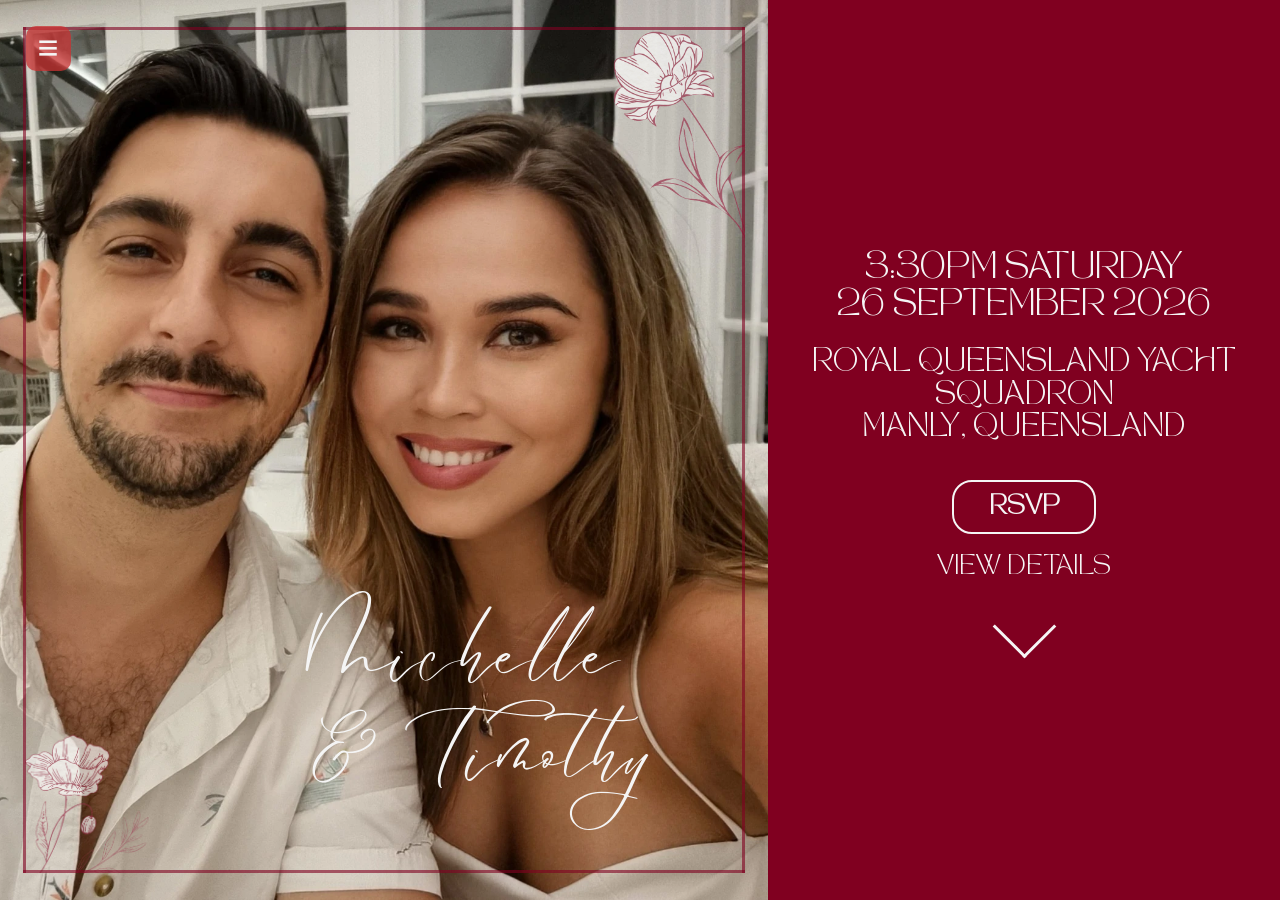
==== index.html @ f8e03d3a "timeline data" ====
<!DOCTYPE html>
<html lang="en">
<head>
  <meta charset="UTF-8" />
  <meta name="viewport" content="width=device-width, initial-scale=1.0" />
  <meta name="robots" content="noindex">
  <title>Michelle & Timothys Wedding</title>
  <link rel="stylesheet" href="styles.css" />
	<link href="https://fonts.googleapis.com/css2?family=Bellefair&display=swap" rel="stylesheet" />
	<link href="https://fonts.googleapis.com/css2?family=Qwitcher+Grypen&display=swap" rel="stylesheet" />
</head>
<body>
	<div id="main-menu" class="mobile-menu"></div>

  <div id="container-panel" class="container">
    <div id="left-pannel" class="left-panel">
      <!-- Static content or imagery goes here -->

			<div id="collage" class="collage">
				<img src="./img/collage/photo01.webp" class="collage-image active" alt="Photo 01" />
				<img src="./img/collage/photo02.webp" class="collage-image" alt="Photo 02" />
				<img src="./img/collage/photo03.webp" class="collage-image" alt="Photo 03" />
				<img src="./img/collage/photo18.jpg" class="collage-image" alt="Photo 18" />
				<img src="./img/collage/photo05.jpeg" class="collage-image" alt="Photo 05" />
				<img src="./img/collage/photo09.jpeg" class="collage-image" alt="Photo 09" />
				<img src="./img/collage/photo06.jpeg" class="collage-image" alt="Photo 06" />
				<img src="./img/collage/photo07.jpeg" class="collage-image" alt="Photo 07" />
				<img src="./img/collage/photo08.jpeg" class="collage-image" alt="Photo 08" />
				<img src="./img/collage/photo11.jpeg" class="collage-image" alt="Photo 11" />
				<img src="./img/collage/photo04.jpeg" class="collage-image" alt="Photo 04" />
				<img src="./img/collage/photo10.jpeg" class="collage-image" alt="Photo 10" />
				<img src="./img/collage/photo13.jpg" class="collage-image" alt="Photo 13" />
				<img src="./img/collage/photo16.jpg" class="collage-image" alt="Photo 16" />
				<img src="./img/collage/photo15.jpg" class="collage-image" alt="Photo 15" />
				<img src="./img/collage/photo14.jpeg" class="collage-image" alt="Photo 14" />
				<img src="./img/collage/photo17.jpg" class="collage-image" alt="Photo 17" />
				<img src="./img/collage/photo19.jpg" class="collage-image" alt="Photo 17" />
				<img src="./img/collage/photo20.jpg" class="collage-image" alt="Photo 17" />
				<img src="./img/collage/photo21.jpg" class="collage-image" alt="Photo 17" />
				<img src="./img/collage/photo22.jpg" class="collage-image" alt="Photo 17" />
				<img src="./img/collage/photo23.jpg" class="collage-image" alt="Photo 17" />
				<img src="./img/collage/photo24.jpg" class="collage-image" alt="Photo 17" />
				<img src="./img/collage/photo25.jpg" class="collage-image" alt="Photo 17" />
				<img src="./img/collage/photo26.jpg" class="collage-image" alt="Photo 17" />
				<img src="./img/collage/photo12.jpg" class="collage-image" alt="Photo 12" />
			</div>

			<div class="overlay-elements">
				<img src="./img/flower-bl.png" class="flower bottom-left" alt="Flower Bottom Left" />
				<img src="./img/flower-tr.png" class="flower top-right" alt="Flower Top Right" />
				<div class="soft-line soft-line-v1"></div>
				<div class="soft-line soft-line-v2"></div>
				<div class="soft-line soft-line-h1"></div>
				<div class="soft-line soft-line-h2"></div>
				<div class="soft-names text-title">Michelle<br>& Timothy</div>
      </div>
			
    </div>

    <div id="right-panel" class="right-panel">
      <section id="home" class="section hero">
				<div class="hero-content">
					<p class="text-sub-title">3:30pm Saturday<br>26 September 2026</p>
					<p class="text-sub-title2">Royal Queensland Yacht Squadron<br>Manly, Queensland</p>
					<a href="https://withjoy.com/michelle-and-timothy-sep-26/rsvp" target="_blank" class="rsvp-box text-sub-options">RSVP</a>
					<p class="text-sub-options">View Details</p>
					<div class="chevron-wrapper">
						<div class="chevron-v" ></div>
					</div>
				</div>
      </section>

			<section id="intro" class="section alt1">
				<div class="intro-content">
					<img src="./img/moon-marina2.png" alt="Moonlit Marina" class="intro-image" />
					<p class="intro-quote">As the sun bows out, the moon begins - a rhythm of love, a cycle of us.</p>
					<p class="text-abstract">
						Welcome to the space where our love story lives—from dusty 4x4 tracks on Moreton Island to moonlit nursery cuddles and everything in between.
						<br><br>
						We met unexpectedly, fell in love deliberately, and built a life both wild and wonderful. On 26 September 2026, we’ll marry between sunset and moonrise — a symbol of transition, of rhythm, of our ongoing adventure.
						<br><br>
						This isn’t the beginning or the end — it’s the moment in between where we choose each other, fully, and invite you to witness it.
					</p>					
				</div>
			</section>

      <section id="our-stroy" class="section alt2">
				<p class="text-section-heading">Our Story</p>
				<div class="section-content">
					<p class="text-section-sub-heading">How We Met</p>
					<p class="text-quotes">Once upon a beach…</p>
					<p class="text-body">
						We moved in the same circles for years. Same events. Same adventures. Shared friends. And yet somehow, we never met. Not once.
						<br><br>
						You’d think fate would’ve thrown us together at a hiking adventure, a climbing event, or a barbecue. But no. It waited. Quietly. Patiently. Watching us orbit each other like the two celestials under the same sky.
						<br><br>
						Until one day, on a 4x4 trip to Moreton Island — salt in the air, sand under our wheels — we finally collided. We didn’t know it then, but that moment would mark the last day we were strangers. It wasn’t love at first sight. It was something quieter. Slower. Like a tide rolling in. Not in a dramatic, slow-motion way. Just a quiet, curious moment that changed everything.
						<br><br>
						There was laughter. There was a connection. There was something neither of us could quite explain—something warm and calm and familiar, like finding a piece of home you didn’t know you were missing. That trip became the prologue to everything.
					</p>
					
					<p class="text-section-sub-heading">The Proposal</p>
					<p class="text-quotes">High above the world, love found its voice.</p>
<!--					<p class="text-quotes">Above the clouds, a quiet (and slightly chaotic) promise.</p> -->
					<p class="text-body">
						Fast forward to Japan. Snow falling gently. The summit of Maiko Ski Resort stretched out in panoramic silence. It was breathtaking. Timy had a plan, to propose at the top, surrounded by clouds and mountains. Romantic. Serene. Perfect.
						<br><br>
						Except… there was me—bundled head to toe in full ski gear, determined to look cool in the summit photos. Helmet on. Goggles on. Gloves secured. Hood cinched tight. I was fully committed to the ski aesthetic.
						<br><br>
						Timy, meanwhile, was gently—and repeatedly—trying to undress me. First, he tried to remove my gloves. I said, “No, my hands will freeze.” Then, he reached for my goggles. “Absolutely not, they look amazing.” Then the helmet. “Why do you want to ruin the photo?”
						<br><br>
						All he managed to successfully remove were my skis. (Which, in hindsight, was probably a safety precaution in case I panicked and skied away.) Still, despite the layers and the stubbornness, he got down on one knee—me looking like a cool snow trooper—and asked the question that changed everything.
						<br><br>
						I said yes. Helmet and all. And honestly? It was perfect. Us to a T — a little clumsy, very sincere, and completely unforgettable.
					</p>
					<p class="text-section-sub-heading">Why Sunset–Moonrise?</p>
					<p class="text-quotes">Because the in-between is where the magic lives.</p>
					<p class="text-body">
						Just like us orbiting and finally coming together, we have chosen one of the rare days where the sun and moon conjoin. We chose to be married at sunset—not because it's the end of something, but because it's the most beautiful transition the world offers. The golden hour when everything softens. The moment when light leans into shadow.
						<br><br>
						There’s also something quietly cosmic about it—a little nod to Timy’s quiet obsession with space. He’s always wanted the moon to be part of the wedding, and honestly… so did I.
						<br><br>
						And as the sun bows out, the moon quietly rises, mysterious, silver, and certain.
						<br><br>
						Our sunset marks the closing of two solo paths. Moonrise begins the journey of one shared life. This ceremony isn’t about a fairytale ending or a perfect beginning. It’s about honouring what brought us here and stepping into whatever comes next — moonlit, messy, and meaningful. It’s a rhythm, like our love—gentle, grounded, and full of wonder.
					</p>

					<p class="text-section-sub-heading">Baby Blip</p>
					<p class="text-quotes">Our littlest light in the moonlight.</p>
					<p class="text-body">
						Between the proposal and the wedding, life gave us our greatest adventure yet—our baby girl, Ilyssia. Fondly known as “Blip” during her journey to us, a small nickname for the tiny soul that made a big entrance.
						<br><br>
						She’s already stolen our sleep, our hearts, and the dance floor. 
						<br><br>
						Having her in our arms as we say our vows feels like the final line of a chapter we never knew we were writing. She is the proof of our love’s becoming—part of our story, our ceremony, and our forever.
					</p>
				</div>
      </section>

      <section id="schedule" class="section alt1">
				<p class="text-section-heading">Wedding Day Schedule</p>
				<p class="intro-quote">From Sunset to Moonrise. A Celebration in Reverse.</p>
				<div class="section-content">
					<p class="text-section-sub-heading"> - 3:30 PM<br>Guest Arrival, Grazing, Games & Mingling</p>
					<p class="text-body">
						Step into the evening early, kick off your shoes (if you're brave), and ease into the magic. The sun is still high, the games are out, the food is fresh, and the champagne’s already popping.
						<br><br>
						Enjoy lawn games, grazing platters, and good company. Think picnic-style mingling with a side of friendly competition. 
					</p>
					
					<p class="text-section-sub-heading"> - 4:00 PM<br>Bridal Entrance & Blessing Ceremony</p>
					<p class="text-body">
						Because of the lateness of our ceremony, we didn’t want to miss out on joining our guests in the celebrations and mingling, but we still want to do something special for our arrival. As such, an idea of formed. A blessing ceremony.
						<br><br>
						Prepare as the beautiful Bride and her lovely bridesmaids arrive in bewildering elegance. A path will be made though the guests for their procession. The guests are invited to participate and give their blessings and best wishes, as they invite the spouse-to-be into the family. A hug or kiss on the cheek or a few words is all the token required.
					</p>

					<p class="text-section-sub-heading"> - 4:15 PM<br>Group Photos & Sunset Glow-Up</p>
					<p class="text-body">
						Strike a pose while the golden light is flattering! A casual moment for group shots, selfies, and a little sparkle before we all settle into something more sacred.
						<br><br>
						Continue to mingle and play while we get all the photo's of family and friends with the bride and groom sorted during this time. Keep an ear out for your turn to come up.
					</p>

					<p class="text-section-sub-heading"> - 5:00 PM<br>Guests Take Their Seats</p>
					<p class="text-body">
						Follow the flicker of fairy lights and soft music to the ceremony space. Let the hush fall. It’s time.
					</p>

					<p class="text-section-sub-heading"> - 5:15 PM<br>Ceremony Begins (Sunset Vows)</p>
					<p class="text-body">
						As the sun dips, we say our vows—grounded in the day that brought us here, and lifted by the moon that rises with our promises. Unplugged. Intimate. Real.
					</p>

					<p class="text-section-sub-heading"> - 5:45 PM<br>Drinks & Moonrise Toasts</p>
					<p class="text-body">
						Celebrate with a twilight toast as the moon begins to peek above. Glasses raised, hearts full. We begin the night with stars in our eyes and bubbles in hand. Offer your congratulations and make your way to the adjacent reception space.
					</p>					
					
					<p class="text-section-sub-heading"> - 6:00 PM<br>Feast by the Moonlight</p>
					<p class="text-body">
						Dinner is served! Sit, share, eat, and laugh. Think candlelight, soft music, and something sweet on your plate.
					</p>			
					<p class="text-section-sub-heading"> - 8:00 PM<br>First Dance & Dance Floor Opens</p>
					<p class="text-body">
						Watch us twirl under the stars — and then join us. Whether you’re a barefoot waltzer or a full-body shuffler, the floor is yours.
						<br><br>
						Stay, dance, wander, chat, or stargaze. There’s no strict ending, just good people, good music, and a night that unfolds however it wants to.
					</p>			
				</div>
      </section>


      <section id="venue-info" class="section alt2">
        <p class="text-section-heading">Venue Info</p>
				<p class="intro-quote">We marry in the in-between, where light leans into shadow and hearts find home.</p>
				<div class="section-content">

					<p class="text-section-sub-heading">Venue Location</p>
					
					<p class="text-body">
						Our ceremony and reception will take place in one beautiful location, at the Royal Queensland Yacht Squadron, by the water—where the sky stretches wide and the moon has the perfect view.
						<br><br>
						Ceremony will be outdoors on the marina lawn — the perfect setting for sunset vows with an indoor sit-down reception to follow.
						<br><br>
						Address:<br>
						<a href="https://maps.app.goo.gl/zWJH9Ct7zwHEhg3b9" target="_blank" rel="noopener noreferrer">
							Royal Qld Yacht Squadron,<br>10/578 Royal Esplanade, Manly QLD 4179
						</a>
						<br><br>
						Please note that this is Manly in Brisbane, Queensland. We do not want to see people organise to be in the wrong Manly...
					</p>
					<iframe class="map-frame"
						src=  "https://www.google.com/maps/embed?pb=!1m18!1m12!1m3!1d3540.2784219054483!2d153.18784747607037!3d-27.46059017632489!2m3!1f0!2f0!3f0!3m2!1i1024!2i768!4f13.1!3m3!1m2!1s0x6b915e31a261db3b%3A0x2af27fff000dab5d!2sRoyal%20Queensland%20Yacht%20Squadron!5e0!3m2!1sen!2sau!4v1759460352801!5m2!1sen!2sau"
						width="100%"
						height="500vh"
						style="border:0;"
						allowfullscreen=""
						loading="lazy" 
						referrerpolicy="no-referrer-when-downgrade">
					</iframe>

					<p class="text-section-sub-heading">Arrival Time</p>
					<p class="text-body">
						Please arrive by 3:30 PM
					</p>			

					<p class="text-section-sub-heading">Getting There & Parking</p>
					<p class="text-body">
						Driving/Uber/Taxi:
					</p>
					<ul class="text-body-list">
					 <li>Allow 40 minutes drive from Brisbane CBD, depending on traffic.</li>
					 <li>The club has plenty of onsite parking.</li>
					</ul>
					<p class="text-body">
						<br>
						Train:
					</p>
					<ul class="text-body-list">
						<li>Catch the Cleaveland Line train and hop off at Manly or Lota Station. It's a ~25 min walk from either option.</li>
					</ul>
					<p class="text-body">
						<br>
						Public Transport:
					</p>
					<ul class="text-body-list">
						<li>Use the <a href="https://jp.translink.com.au/plan-your-journey/journey-planner">Journey-Planner</a> tool to find out the best public transportation option availible for you.</li>
					</ul>
					
					<p class="text-section-sub-heading">Accommodation Suggestions</p>
					<p class="text-body">
						The Yacth Squadron hosts the adjacent Manly Marina Cove Motel, or there are other motels and AirBnB nearby.
						<br><br>
						For those travelling from overseas or interstate and want to make a holiday of it, we recomend you only book a night nearby for the wedding. As beautiful as the location is, you'll want to stay somewhere more conveinent for the remainder of your stays. Recommend looking into the Gold Coast or Sunshine Coast.
					</p>

					<p class="text-section-sub-heading">Dress Code</p>
					<p class="text-body">
					 Formal Attire
					</p>
				</div>
			</section>

<!--
			<section id="RSVP" class="section alt1">
				<p class="text-section-heading">RSVP + Registry</p>
				<div class="section-content">
					<p class="text-section-sub-heading">RSVP</p>
					<p class="text-body">
						We can’t wait to share this sunset-to-moonrise celebration with you but we need to know if you’ll be joining us under the stars. Please let us know by 4th Jan 2026.
					</p>
				</div>
				<a href="https://withjoy.com/michelle-and-timothy-sep-26/rsvp" target="_blank" class="rsvp-box text-sub-options">RSVP</a>
				<div class="section-content">
					<p class="text-section-sub-heading">Registry / Wishing Well</p>
					<p class="text-body">
						There's no registry. We already have all we need and are so grateful simply to have you celebrate with us, that alone means the world. For those who’ve asked, we will have a wishing well at the wedding for cards, handwritten notes, and any contributions toward our future adventures as a family. There’s no expectation, just love.
						<br><br>
						Whether you gift us with words, wisdom, or a quiet smile under the moonlight… we thank you deeply.
					</p>
				</div>
      </section>
			-->

      <section id="FAQ" class="section alt1" data="Q&amp;A">
				<div class="section-content">
					<p class="text-section-heading">Questions &amp; Answers</p>
					<p class="intro-quote">Sunset sealed our past, moonrise begins our forever.</p>
<!--					<p class="text-section-sub-heading">Where is the ceremony and reception taking place?</p> -->
					<p class="text-body">
						<b>Q: What’s happening before the ceremony?</b><br><br>
						We’ve planned a relaxed, fun lead-up to the ceremony. Arrive early and enjoy:
						<br> - Delicious grazing tables
						<br> - Garden games and activities
						<br> - Time to catch up, sip something cool, and ease into the evening
						<br> - This isn’t just a wedding — it’s a celebration from the moment you arrive.
						
						<br><br><br>
						<b>Q: What should I wear?</b><br><br>
						Dress as if you’re attending a formal evening garden party — elegant, comfortable, and moonrise-ready. The vibe is: romantic, playful, with a touch of mystery. Wear sunset or moonlight-inspired tones if you feel called — golds, deep blues, silvers, rose hues, or anything that makes you feel celestial.
						
						<br><br><br>
						<b>Q: Will there be food and drinks?</b><br><br>
						Absolutely! We’ll have delicious bites and flowing drinks from dusk into the night. Think shared feasting, twilight toasts, and sweet treats under the stars.
						<br><br>
						From arrival to late night, you’ll be well fed and watered.
						<br><br>
						Pre-ceremony, grazing food platters will be provided and drinks will be availible for purchase.
						<br><br>
						Post-vows feasting will be a sit-down alternate drop menu and a bar tab will start from 5:45PM.
						<br><br>
						Let us know any dietary requirements in your RSVP — we’ve got you.

						<br><br><br>
						<b>Q: Will there be dancing?</b><br><br>
						We wouldn’t be us without dancing. Once the vows are spoken and the stars come out, the dance floor opens. We’ll dance from moonrise to midnight — or until our feet (and our baby girl) tell us it’s time to call it a night.
						
						<br><br><br>
						<b>Q: Can I bring my kids, or a Plus One?</b><br><br>
						While we would love the have everyone possible attend, we unfortunately have strict numbers. Guests are named in the RSVP, with some allowance for those making the travel from overseas. If you’d love to attend but need help with childcare, let us know — we’d love to help make it work for you.
						
						<br><br><br>
						<b>Q: Can I take photos during the ceremony?</b><br><br>
						We’re having an unplugged ceremony — meaning phones and cameras away, hearts fully present. We’ve hired a photographer to capture every moment, so you can just sit back, soak in the magic, and relive it all later. Snap away during the reception and pre-ceremony celebrations though!

						<br><br><br>
						<b>Q: Is there a registry?</b><br><br>
						There's no registry. We already have all we need and are so grateful simply to have you celebrate with us, that alone means the world. For those who’ve asked, we will have a wishing well at the wedding for cards, handwritten notes, and any contributions toward our future adventures as a family. There’s no expectation, just love.
						<br><br>
						Whether you gift us with words, wisdom, or a quiet smile under the moonlight… we thank you deeply.
						
						<br><br><br>
						<b>Q: When do I have to RSVP by?</b><br><br>

						Please let us know by 4th Jan 2026.
						<br><br>
						You can RSVP via <a href="https://withjoy.com/michelle-and-timothy-sep-26/rsvp">withjoy.com</a> or alternately send us a direct message so we can mark you as attending.
						<!-- 
					  <br><br><br>
						<b>What's the meaning behind the sunset–moonrise theme?</b><br><br>
						Our love story began in the soft light of chance—not a lightning strike, but a slow unfolding.
						<br><br>
						This ceremony celebrates that: the in-between, the becoming. The sunset marks the ending of two solo paths; the moonrise, the beginning of a shared one. It’s not about ever after. It’s about ever evolving, together.
					-->
					</p>
				</div>
      </section>

<!--
      <section class="section alt2">
        <p class="text-section-heading">Wedding Party</p>
				<div class="section-content">
					<p class="intro-quote">Let the Moonlight Witness What the Sun Has Grown.</p>
					<p>Content goes here...</p>
				</div>
      </section>
			-->

      <section id="go-live" class="section alt2">
				<p class="text-section-heading">Go Live!</p>
				<p class="intro-quote">Between the golden hush and silver rise, we choose each other</p>
				<div class="section-content">
					<div id="countdown" class="text-section-sub-heading"></div>
					<p class="text-body">
						For those who cant make the distance, we will set-up a live stream. Return here for further details closer to the event.
					</p>
				</div>
      </section>
			
    </div>
  </div>
	<script src="./scripts/collage.js"></script>
	<script src="./scripts/countdown.js"></script>
	<script src="./scripts/menu.js"></script>
</body>
</html>
---- styles.css ----
@font-face {
    font-family: 'Le Jour Script';
    src: url("fonts/LeJourScript.otf") format("opentype");
}

@font-face {
  font-family: 'Tan Mon Cheri';
  src: url("fonts/tan-mon-cheri.woff") format('woff');
}

:root {
  --colour-background-page: #800020;
  --colour-background-alt1: #700022;
  --colour-background-alt2: #811331;
  --font-scale: 1;

	/* Default Font */
  --default-font-family: 'Bellefair', serif;
  --default-font-colour: #f5f5f5;
  --default-font-size: 1;

	/* Couples Name Font */
  --names-font-family: 'Le Jour Script', cursive;
  --names-font-colour: #f5f5f5;
  --names-font-size: 10.0;

	/* Quote Font */
  --quote-font-family: 'Qwitcher Grypen', serif;
  --quote-font-colour: #f0c0c0;
  --quote-font-size: 4.3;

	/* Section Header Font */
  --section-h1-font-family: 'Tan Mon Cheri', serif;
  --section-h1-font-colour: #f5f5f5;
  --section-h1-font-size: 5.0;

	/* Section Subheader Font */
  --section-h2-font-family: 'Tan Mon Cheri', serif;
  --section-h2-font-colour: #f5f5f5;
  --section-h2-font-size: 3.4;

	/* Section Body Font */
  --section-body-font-family: 'Bellefair', serif;
  --section-body-font-colour: #f5f5f5;
  --section-body-font-size: 3.4;

	/* Menu */
  --menu-font-family: 'Bellefair', serif;
  --menu-font-size: 3.5;
  --menu-font-colour: #f5f5f5;
  --menu-font-colour-hover: #ffdede;
  --menu-colour-background: rgba(100, 0, 50, 0.8);
  --menu-icon-font-family: 'Arial', sans-serif;
  --menu-icon-size: 5;
  --menu-icon-background: rgba(200, 50, 50, 0.75);
	--menu-current-bg-colour: #ffdede;
  --menu-current-font-colour: #800020;

	/* Other Colours */
	--colour-link-hover: #ffdede;
	--colour-soft-line: rgba(128, 0, 32, 0.6);

	--colour-link: #3EB489;
	--colour-link-visit: #108040;
}


/* Font Styles */
.text-title {
	font-family: var(--names-font-family);
  color: var(--names-font-colour);
  font-size: calc(1.0vmin * var(--names-font-size) * var(--font-scale));
  line-height: 1.1;
	text-transform: capitalize;
  text-align: left;
}

.text-sub-title {
	font-family: var(--section-h1-font-family);
  color: var(--section-h1-font-colour);
  font-size: calc(3.0vb * var(--font-scale));
  line-height: 1.4;
	text-transform: uppercase;
  text-align: center;	
	margin-bottom: 5%;
}

.text-sub-title2 {
	font-family: var(--section-h1-font-family);
  color: var(--section-h1-font-colour);
  font-size: calc(2.6vb * var(--font-scale));
  line-height: 1.4;
	text-transform: uppercase;
  text-align: center;	
	margin-bottom: 8%;
}

.text-sub-options {
	font-family: var(--section-h1-font-family);
  color: var(--section-h1-font-colour);
  font-size: calc(2.2vb * var(--font-scale));
  line-height: 1.4;
  text-align: center;	
	text-transform: uppercase;
}

.text-section-heading {
	font-family: var(--section-h1-font-family);
  color: var(--section-h1-font-colour);
  font-size: calc(1.0vb * var(--section-h1-font-size) * var(--font-scale));
  line-height: 1.3;
	text-transform: uppercase;
	text-align: center;
	margin-top: 15%;
}

.text-section-sub-heading {
	font-family: var(--section-h2-font-family);
  color: var(--section-h2-font-colour);
  font-size: calc(1.0vb * var(--section-h2-font-size) * var(--font-scale));
  line-height: 1.3;
	text-transform: uppercase;
	text-align: left;
	margin-top: 15%;
	margin-bottom: 5%;
}

.text-quotes {
	font-family: var(--quote-font-family);
  color: var(--quote-font-colour);
  font-size: calc(1.0vb * var(--quote-font-size) * var(--font-scale));
	line-height: 1;
	margin-bottom: 5%;
}

.intro-quote {
	font-family: var(--quote-font-family);
  color: var(--quote-font-colour);
  font-size: calc(1.0vb * var(--quote-font-size) * var(--font-scale));
	line-height: 1;
	margin-bottom: 5%;
	text-align: center;	
}

.text-abstract {
  font-family: var(--section-body-font-family);
  color: var(--section-body-font-colour);
  font-size: calc(1.0vb * var(--section-body-font-size) * var(--font-scale));
	line-height: 1;
	text-align: center;
	margin-bottom: 8%;
}

.text-body {
  font-family: var(--section-body-font-family);
  color: var(--section-body-font-colour);
  font-size: calc(1.0vb * var(--section-body-font-size) * var(--font-scale));
	line-height: 1;
	text-align: left;
/*	margin-bottom: 15%;	*/
}

.text-body-list {
  font-family: var(--section-body-font-family);
  color: var(--section-body-font-colour);
  font-size: calc(1.0vb * var(--section-body-font-size) * var(--font-scale));
	line-height: 1;
  padding-left: 5%;
  list-style-type: disc;
	/*	margin-bottom: 15%;	*/

}

.text-body-list li {
  margin-bottom: 1%;
}

/*
.text-body-list li::before {
  content: "🌙 ";
}
*/

/* General */

* {
  margin: 0;
  padding: 0;
  box-sizing: border-box;
}

body, html {
  height: 100%;
  overflow: hidden;
	
  font-family: var(--default-font-family);
  color: var(--default-font-colour);
  font-size: calc(1.0vb * var(--default-font-size) * var(--font-scale));
	line-height: 1;
	text-align: left;
}

a {
  color: var(--colour-link);
}

a:hover {
  color: var(--colour-link-visit);
}


/* Layout */

.container {
  display: flex;
  height: 100vh;
  width: 100vw;
}

.left-panel {
  width: 60%;
  height: 100vh;
  background-color: var(--colour-background-page);
  color: white;
  margin: 0;
  padding: 0;
  display: flex;
  flex-direction: column;
  justify-content: center;
  align-items: center;
  position: fixed;
  left: 0;
  top: 0;
	overflow: hidden;
}

.right-panel {
  width: 40%;
  margin-left: 60%;
  height: 100vh;
  overflow-y: scroll;
  scroll-behavior: smooth;
  padding: 0;
}

.section {
  padding: 5% 8%;
  display: flex;
  align-items: center;
  flex-direction: column;
}

.section-content {
  padding: 0%;
	margin-bottom: 15%;
}

.alt1 {
  background-color: var(--colour-background-alt1);
}

.alt2 {
  background-color: var(--colour-background-alt2);
}

/* Menu */

.mobile-menu {
  position: fixed;
  top: 2vmax;
  left: 2vmax;
  z-index: 100;
}

.menu-icon {
  font-family: var(--menu-icon-font-family);
  font-size: calc(0.8vh * var(--menu-icon-size));
	line-height: 1;
  background-color: var(--menu-icon-background);
  border-radius: 10px;
	display: flex;
  width: calc(1.0vh * var(--menu-icon-size));
  height: calc(1.0vh * var(--menu-icon-size));
  justify-content: center;
  align-items: center;
	text-align: center;
  cursor: pointer;
}

.menu-links {
  display: none;
  flex-direction: column;
  background-color: var(--menu-colour-background);
  padding: 1.0vmin;
  border-radius: 10px;
  margin-top: 2%;
}

.menu-links a {
  font-family: var(--menu-font-family);
  font-size: calc(1.0vb * var(--default-font-size) * var(--font-scale));
  color: var(--menu-font-colour);
	text-align: left;
  text-decoration: none;
  margin: 2% 0;
  font-size: calc(1.0vb * var(--menu-font-size) * var(--font-scale));
	white-space: nowrap;
}

.menu-links a:hover {
  color: var(--menu-font-colour-hover);
}

.menu-links a.active {
  background-color: var(--menu-current-bg-colour);
  color: var(--menu-current-font-colour);
}


/* Content Specific */

.collage {
  width: 100%;
  height: 100%;
  position: relative;
  z-index: 1;
}

.collage-image {
  position: absolute;
  top: 0;
  left: 0;
  width: 100%;
  height: 100%;
  object-fit: cover; /* Maintains aspect ratio, crops as needed */
  opacity: 0;
  transition: opacity 1s ease-in-out;
	pointer-events: none;
}

.collage-image.active {
  opacity: 1;
  z-index: 2;
}

.overlay-elements {
  position: absolute;
  top: 0;
  left: 0;
  width: 100%;
  height: 100%;
  pointer-events: none;
  z-index: 3;
}

.flower {
  position: absolute;
  width: 15vmin;
  height: auto;
  opacity: 0.7;
}

.bottom-left {
  bottom: 3%;
  left: 3%;
}

.top-right {
  top: 3.4%;
  right: 3%;
}

.soft-line {
  position: absolute;
  background-color: var(--colour-soft-line);
}

.soft-line-v1 {
  left: 3%;
  top: 3%;
  bottom: 3%;
  width: 0.3vmin;
}

.soft-line-v2 {
  right: 3%;
  top: 3%;
  bottom: 3%;
  width: 0.3vmin;
}

.soft-line-h1 {
  top: 3%;
  left: 3%;
  right: 3%;
  height: 0.3vmin;
}

.soft-line-h2 {
  bottom: 3%;
  left:  3%;
  right: 3%;
  height: 0.3vmin;
}

.soft-names {
  position: absolute;
  bottom: 10%;
  right: 15%;
}


.hero {
  height: 100vh;
  background-color: var(--colour-background-page);
  justify-content: center;
}

.hero-content {
	  padding: 0%;
	  text-align: center;
}

.rsvp-box {
  display: inline-block;
  padding: 3% 8% 2% 8%;

	border: 2px solid;
	border-color: var(--section-h1-font-colour);
  border-radius: 20px;
  font-weight: bold;
  text-decoration: none;
  margin-bottom: 5%;
  transition: background-color 0.3s ease;
}

.rsvp-box:hover {
  background-color: var(--colour-link-hover);
	color: var(--background-alt2);
}

.chevron-wrapper {
  display: flex;
  justify-content: center;
  margin-top: 5%;
  animation: drop-fade 2s ease-in-out 1;
}

.chevron-v {
  width: 5vb;
  height: 5vb;
  border-right: 3px solid;
  border-bottom: 3px solid;
	border-color: var(--colour-font-main);
  transform: rotate(45deg);
  position: relative;
}

.map-frame {
	margin-top: 10%;
	margin-bottom: 5%;
}

@keyframes drop-fade {
  0%   { transform: translateY(0); opacity: 0; }
  30%  { transform: translateY(10px); opacity: 1; }
  60%  { transform: translateY(-5px); }
  100% { transform: translateY(0); }
}

.intro-content {
  max-width: 90%;
}

.intro-image {
  width: 100%;
  height: auto;
  object-fit: cover;
  border-radius: 10px;
  margin-bottom: 5%;
  box-shadow: 0 4px 12px rgba(0,0,0,0.3);
}


/*  Mobile Device Layout  */
@media screen and (max-width: 768px) {
  .container {
    flex-direction: column;
    height: auto;
    width: 100%;
    overflow: visible;
		overflow-y: scroll;
		scroll-behavior: smooth;
  }

  .left-panel {
    position: relative;
    width: 100%;
    height: 45vh;
    min-height: 45vh;
  }

  .right-panel {
    width: 100%;
    margin-left: 0;
		height: 55vh;
    min-height: 55vh;
    overflow: visible;
  }

  .hero {
    height: auto;
    min-height: 55vh;
	}
	
}
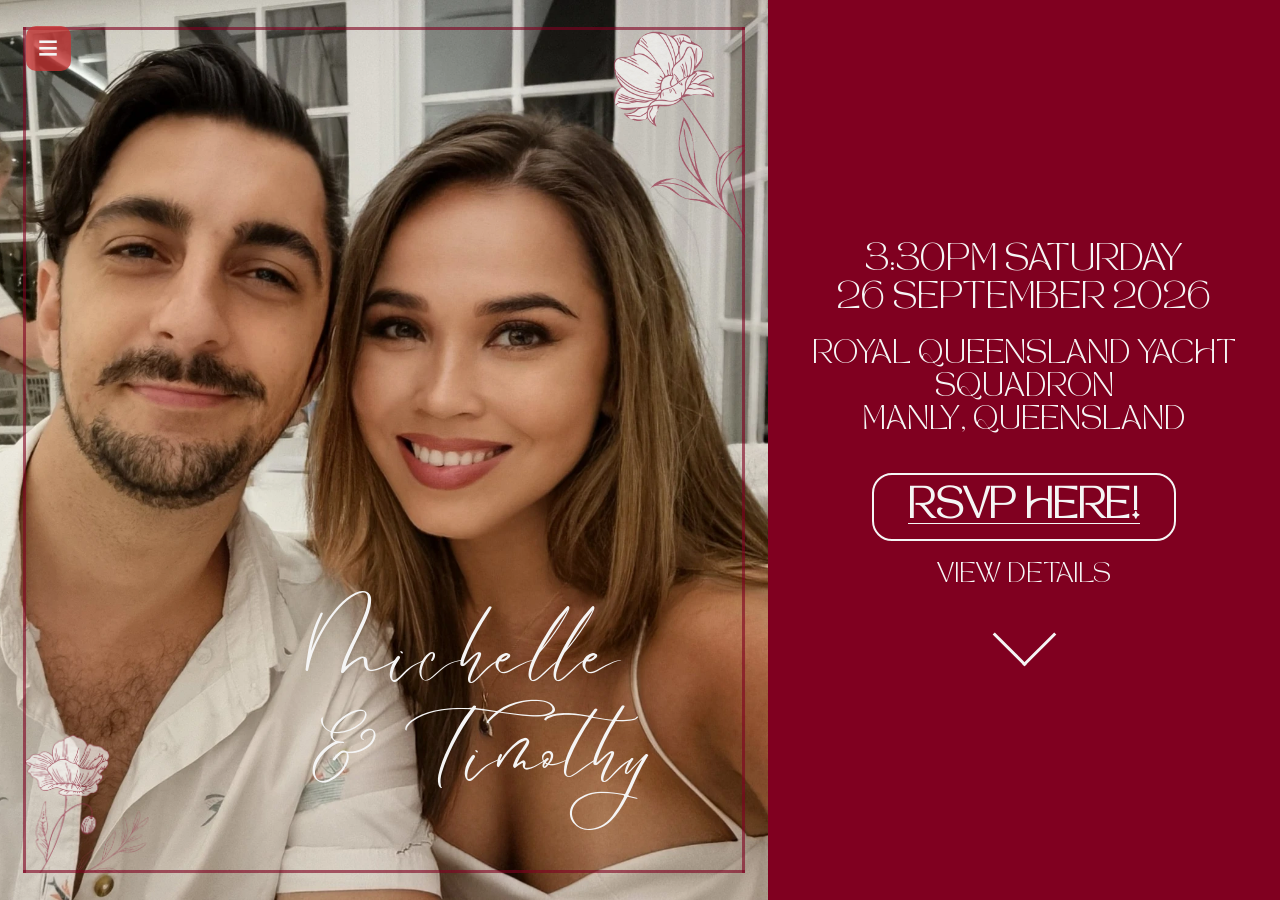
==== commit c07c377c: "Updated RSVP" ====
--- a/index.html
+++ b/index.html
@@ -60,9 +60,9 @@
     <div id="right-panel" class="right-panel">
       <section id="home" class="section hero">
 				<div class="hero-content">
-					<p class="text-sub-title">3:30pm Saturday<br>26 September 2026</p>
+					<p class="text-sub-title">3:30PM Saturday<br>26 September 2026</p>
 					<p class="text-sub-title2">Royal Queensland Yacht Squadron<br>Manly, Queensland</p>
-					<a href="https://withjoy.com/michelle-and-timothy-sep-26/rsvp" target="_blank" class="rsvp-box text-sub-options">RSVP</a>
+					<a href="https://withjoy.com/michelle-and-timothy-sep-26/rsvp" target="_blank" class="rsvp-box text-sub-options">RSVP Here!</a>
 					<p class="text-sub-options">View Details</p>
 					<div class="chevron-wrapper">
 						<div class="chevron-v" ></div>
@@ -73,13 +73,13 @@
 			<section id="intro" class="section alt1">
 				<div class="intro-content">
 					<img src="./img/moon-marina2.png" alt="Moonlit Marina" class="intro-image" />
-					<p class="intro-quote">As the sun bows out, the moon begins - a rhythm of love, a cycle of us.</p>
+					<p class="intro-quote">As the sun bows out, the moon begins—a rhythm of love, a cycle of us.</p>
 					<p class="text-abstract">
 						Welcome to the space where our love story lives—from dusty 4x4 tracks on Moreton Island to moonlit nursery cuddles and everything in between.
 						<br><br>
-						We met unexpectedly, fell in love deliberately, and built a life both wild and wonderful. On 26 September 2026, we’ll marry between sunset and moonrise — a symbol of transition, of rhythm, of our ongoing adventure.
-						<br><br>
-						This isn’t the beginning or the end — it’s the moment in between where we choose each other, fully, and invite you to witness it.
+						We met unexpectedly, fell in love deliberately, and built a life both wild and wonderful. On 26 September 2026, we’ll marry between sunset and moonrise—a symbol of transition, of rhythm, of our ongoing adventure.
+						<br><br>
+						This isn’t the beginning or the end—it’s the moment in between where we choose each other, fully, and invite you to witness it.
 					</p>					
 				</div>
 			</section>
@@ -92,9 +92,9 @@
 					<p class="text-body">
 						We moved in the same circles for years. Same events. Same adventures. Shared friends. And yet somehow, we never met. Not once.
 						<br><br>
-						You’d think fate would’ve thrown us together at a hiking adventure, a climbing event, or a barbecue. But no. It waited. Quietly. Patiently. Watching us orbit each other like the two celestials under the same sky.
-						<br><br>
-						Until one day, on a 4x4 trip to Moreton Island — salt in the air, sand under our wheels — we finally collided. We didn’t know it then, but that moment would mark the last day we were strangers. It wasn’t love at first sight. It was something quieter. Slower. Like a tide rolling in. Not in a dramatic, slow-motion way. Just a quiet, curious moment that changed everything.
+						You’d think fate would’ve thrown us together at a hiking adventure, a climbing event, or a barbecue. But no. It waited. Quietly. Patiently. Watching us orbit each other like two celestials under the same sky.
+						<br><br>
+						Until one day, on a 4x4 trip to Moreton Island—salt in the air, sand under our wheels—we finally collided. We didn’t know it then, but that moment would mark the last day we were strangers. It wasn’t love at first sight. It was something quieter. Slower. Like a tide rolling in. Not in a dramatic, slow-motion way. Just a quiet, curious moment that changed everything.
 						<br><br>
 						There was laughter. There was a connection. There was something neither of us could quite explain—something warm and calm and familiar, like finding a piece of home you didn’t know you were missing. That trip became the prologue to everything.
 					</p>
@@ -103,26 +103,24 @@
 					<p class="text-quotes">High above the world, love found its voice.</p>
 <!--					<p class="text-quotes">Above the clouds, a quiet (and slightly chaotic) promise.</p> -->
 					<p class="text-body">
-						Fast forward to Japan. Snow falling gently. The summit of Maiko Ski Resort stretched out in panoramic silence. It was breathtaking. Timy had a plan, to propose at the top, surrounded by clouds and mountains. Romantic. Serene. Perfect.
-						<br><br>
-						Except… there was me—bundled head to toe in full ski gear, determined to look cool in the summit photos. Helmet on. Goggles on. Gloves secured. Hood cinched tight. I was fully committed to the ski aesthetic.
-						<br><br>
-						Timy, meanwhile, was gently—and repeatedly—trying to undress me. First, he tried to remove my gloves. I said, “No, my hands will freeze.” Then, he reached for my goggles. “Absolutely not, they look amazing.” Then the helmet. “Why do you want to ruin the photo?”
-						<br><br>
-						All he managed to successfully remove were my skis. (Which, in hindsight, was probably a safety precaution in case I panicked and skied away.) Still, despite the layers and the stubbornness, he got down on one knee—me looking like a cool snow trooper—and asked the question that changed everything.
-						<br><br>
-						I said yes. Helmet and all. And honestly? It was perfect. Us to a T — a little clumsy, very sincere, and completely unforgettable.
+						Fast forward to Japan. Snow falling gently. The summit of Maiko Ski Resort stretched out in panoramic silence. It was breathtaking. Timy had a plan to propose at the top, surrounded by clouds and mountains. Romantic. Serene. Perfect.
+						<br><br>
+						Except… there was Michelle—bundled head to toe in full ski gear, determined to look cool in the summit photos. Helmet on. Goggles on. Gloves secured. Hood cinched tight. She was fully committed to the ski aesthetic.
+						<br><br>
+						Timy, meanwhile, was gently—and repeatedly—trying to undress Michelle. First, he tried to remove her gloves. She said, “No, my hands will freeze.” Then, he reached for her goggles. “Absolutely not, they look amazing.” Then the helmet. “Why do you want to ruin the photo?”
+						<br><br>
+						All he managed to remove successfully were her skis (which, in hindsight, was probably a safety precaution in case she panicked and skied away.) Still, despite the layers and the stubbornness, he got down on one knee—Michelle looking like a cool snow trooper—and asked the question that changed everything.
+						<br><br>
+						She said yes. Helmet and all. And honestly? It was perfectly us—a little clumsy, heartfelt, and completely unforgettable.
 					</p>
 					<p class="text-section-sub-heading">Why Sunset–Moonrise?</p>
 					<p class="text-quotes">Because the in-between is where the magic lives.</p>
 					<p class="text-body">
-						Just like us orbiting and finally coming together, we have chosen one of the rare days where the sun and moon conjoin. We chose to be married at sunset—not because it's the end of something, but because it's the most beautiful transition the world offers. The golden hour when everything softens. The moment when light leans into shadow.
-						<br><br>
-						There’s also something quietly cosmic about it—a little nod to Timy’s quiet obsession with space. He’s always wanted the moon to be part of the wedding, and honestly… so did I.
-						<br><br>
-						And as the sun bows out, the moon quietly rises, mysterious, silver, and certain.
-						<br><br>
-						Our sunset marks the closing of two solo paths. Moonrise begins the journey of one shared life. This ceremony isn’t about a fairytale ending or a perfect beginning. It’s about honouring what brought us here and stepping into whatever comes next — moonlit, messy, and meaningful. It’s a rhythm, like our love—gentle, grounded, and full of wonder.
+						Just like us orbiting and finally coming together, we have chosen one of the rare days when the sun and moon conjoin. We chose to be married at sunset—not because it's the end of something, but because it's the most beautiful transition the world offers. The golden hour when everything softens. The moment when light leans into shadow.
+						<br><br>
+						There’s also something quietly cosmic about it (a little nod to Timy’s quiet fascination with space). He’s always wanted the moon to be part of the wedding, and honestly… so did I.
+						<br><br>
+						Our sunset marks the closing of two solo paths. Moonrise begins the journey of one shared life. This ceremony isn’t about a fairytale ending or a perfect beginning. It’s about honouring what brought us here and stepping into whatever comes next, moonlit, messy, and meaningful. It’s a rhythm, like our love—gentle, grounded, and full of wonder.
 					</p>
 
 					<p class="text-section-sub-heading">Baby Blip</p>
@@ -141,74 +139,69 @@
 				<p class="text-section-heading">Wedding Day Schedule</p>
 				<p class="intro-quote">From Sunset to Moonrise. A Celebration in Reverse.</p>
 				<div class="section-content">
-					<p class="text-section-sub-heading"> - 3:30 PM<br>Guest Arrival, Grazing, Games & Mingling</p>
-					<p class="text-body">
-						Step into the evening early, kick off your shoes (if you're brave), and ease into the magic. The sun is still high, the games are out, the food is fresh, and the champagne’s already popping.
-						<br><br>
-						Enjoy lawn games, grazing platters, and good company. Think picnic-style mingling with a side of friendly competition. 
+					<p class="text-section-sub-heading"> ❀ 3:30 PM<br>Welcome Gathering</p>
+					<p class="text-body">
+						Arrive before our Blessing Ceremony, sip, graze & socialise.
+						<br><br>
+						Enjoy lawn games, grazing platters, drinks and good company until our wedding ceromony begins.  
 					</p>
 					
-					<p class="text-section-sub-heading"> - 4:00 PM<br>Bridal Entrance & Blessing Ceremony</p>
-					<p class="text-body">
-						Because of the lateness of our ceremony, we didn’t want to miss out on joining our guests in the celebrations and mingling, but we still want to do something special for our arrival. As such, an idea of formed. A blessing ceremony.
-						<br><br>
-						Prepare as the beautiful Bride and her lovely bridesmaids arrive in bewildering elegance. A path will be made though the guests for their procession. The guests are invited to participate and give their blessings and best wishes, as they invite the spouse-to-be into the family. A hug or kiss on the cheek or a few words is all the token required.
-					</p>
-
-					<p class="text-section-sub-heading"> - 4:15 PM<br>Group Photos & Sunset Glow-Up</p>
+					<p class="text-section-sub-heading"> ❀ 4:00 PM<br>Bridal Entrance & Blessing Ceremony</p>
+					<p class="text-body">
+						Due to the lateness of our ceremony, we didn’t want to miss out on joining our guests in the celebrations and mingling, but we still want to do something special for our arrival. 
+						<br><br>
+						Our arrival will include a blessing procession, inviting guests to offer a few words, a hug, or a smile as we join our families and friends in celebration.
+					</p>
+
+					<p class="text-section-sub-heading"> ❀ 4:15 PM<br>Group Photos</p>
 					<p class="text-body">
 						Strike a pose while the golden light is flattering! A casual moment for group shots, selfies, and a little sparkle before we all settle into something more sacred.
-						<br><br>
-						Continue to mingle and play while we get all the photo's of family and friends with the bride and groom sorted during this time. Keep an ear out for your turn to come up.
-					</p>
-
-					<p class="text-section-sub-heading"> - 5:00 PM<br>Guests Take Their Seats</p>
-					<p class="text-body">
-						Follow the flicker of fairy lights and soft music to the ceremony space. Let the hush fall. It’s time.
-					</p>
-
-					<p class="text-section-sub-heading"> - 5:15 PM<br>Ceremony Begins (Sunset Vows)</p>
-					<p class="text-body">
-						As the sun dips, we say our vows—grounded in the day that brought us here, and lifted by the moon that rises with our promises. Unplugged. Intimate. Real.
-					</p>
-
-					<p class="text-section-sub-heading"> - 5:45 PM<br>Drinks & Moonrise Toasts</p>
-					<p class="text-body">
-						Celebrate with a twilight toast as the moon begins to peek above. Glasses raised, hearts full. We begin the night with stars in our eyes and bubbles in hand. Offer your congratulations and make your way to the adjacent reception space.
+					</p>
+
+					<p class="text-section-sub-heading"> ❀ 5:00 PM<br>Guests Take Their Seats</p>
+					<p class="text-body">
+						Wander over to the ceremony space by the waters edge, find a seat or standing position.
+					</p>
+
+					<p class="text-section-sub-heading"> ❀ 5:15 PM<br>Wedding Ceremony</p>
+					<p class="text-body">
+						Unplugged, intimate, and real—as the sun sets, we promise our forever and say our vows.
+					</p>
+
+					<p class="text-section-sub-heading"> ❀ 5:45 PM<br>Drinks & Moonrise Toasts</p>
+					<p class="text-body">
+						Celebrate with a twilight toast as the moon begins to peek above. Glasses charged, hearts full. We start the night with stars in our eyes and bubbles in hand. Offer your congratulations and make your way to the adjacent reception space.
 					</p>					
 					
-					<p class="text-section-sub-heading"> - 6:00 PM<br>Feast by the Moonlight</p>
-					<p class="text-body">
-						Dinner is served! Sit, share, eat, and laugh. Think candlelight, soft music, and something sweet on your plate.
+					<p class="text-section-sub-heading"> ❀ 6:00 PM<br>Wedding Reception</p>
+					<p class="text-body">
+						Dinner is served! Sit, share, eat, and laugh. Think candlelight, music, and something sweet on your plate.
 					</p>			
-					<p class="text-section-sub-heading"> - 8:00 PM<br>First Dance & Dance Floor Opens</p>
-					<p class="text-body">
-						Watch us twirl under the stars — and then join us. Whether you’re a barefoot waltzer or a full-body shuffler, the floor is yours.
-						<br><br>
-						Stay, dance, wander, chat, or stargaze. There’s no strict ending, just good people, good music, and a night that unfolds however it wants to.
+					<p class="text-section-sub-heading"> ❀ 8:00 PM<br>First Dance & Dance Floor Opens</p>
+					<p class="text-body">
+						As the room glows softly, we’ll share our first dance, then it’s your turn. Whether you glide, groove, or simply sway, dance the night away with us.
 					</p>			
 				</div>
       </section>
 
 
       <section id="venue-info" class="section alt2">
-        <p class="text-section-heading">Venue Info</p>
+        <p class="text-section-heading">Venue Details</p>
 				<p class="intro-quote">We marry in the in-between, where light leans into shadow and hearts find home.</p>
 				<div class="section-content">
 
-					<p class="text-section-sub-heading">Venue Location</p>
-					
-					<p class="text-body">
-						Our ceremony and reception will take place in one beautiful location, at the Royal Queensland Yacht Squadron, by the water—where the sky stretches wide and the moon has the perfect view.
-						<br><br>
-						Ceremony will be outdoors on the marina lawn — the perfect setting for sunset vows with an indoor sit-down reception to follow.
-						<br><br>
-						Address:<br>
+					<p class="text-section-sub-heading">Time & Location</p>
+					<p class="text-body">
+						<b>Arrival Time:</b> Please arrive by <b>3:30 PM</b>
+						<br><br>
 						<a href="https://maps.app.goo.gl/zWJH9Ct7zwHEhg3b9" target="_blank" rel="noopener noreferrer">
-							Royal Qld Yacht Squadron,<br>10/578 Royal Esplanade, Manly QLD 4179
+							<b>Royal Qld Yacht Squadron,</b>
+							<br>10/578 Royal Esplanade, Manly QLD 4179
 						</a>
 						<br><br>
-						Please note that this is Manly in Brisbane, Queensland. We do not want to see people organise to be in the wrong Manly...
+						Our ceremony and reception will both be held here—outdoors by the marina for sunset vows, followed by an indoor reception.
+						<br><br>
+						Please note:  this is <b>Manly in Brisbane, Queensland,</b> not Sydney!
 					</p>
 					<iframe class="map-frame"
 						src=  "https://www.google.com/maps/embed?pb=!1m18!1m12!1m3!1d3540.2784219054483!2d153.18784747607037!3d-27.46059017632489!2m3!1f0!2f0!3f0!3m2!1i1024!2i768!4f13.1!3m3!1m2!1s0x6b915e31a261db3b%3A0x2af27fff000dab5d!2sRoyal%20Queensland%20Yacht%20Squadron!5e0!3m2!1sen!2sau!4v1759460352801!5m2!1sen!2sau"
@@ -220,44 +213,46 @@
 						referrerpolicy="no-referrer-when-downgrade">
 					</iframe>
 
-					<p class="text-section-sub-heading">Arrival Time</p>
-					<p class="text-body">
-						Please arrive by 3:30 PM
-					</p>			
-
-					<p class="text-section-sub-heading">Getting There & Parking</p>
+					<p class="text-section-sub-heading">Transport & Parking</p>
 					<p class="text-body">
 						Driving/Uber/Taxi:
 					</p>
 					<ul class="text-body-list">
-					 <li>Allow 40 minutes drive from Brisbane CBD, depending on traffic.</li>
-					 <li>The club has plenty of onsite parking.</li>
+					 <li>The Royal Queensland Yacht Squadron is approximately a 40-minute drive from Brisbane CBD, depending on traffic. There is ample free parking available on-site for guests.</li>
 					</ul>
 					<p class="text-body">
 						<br>
 						Train:
 					</p>
 					<ul class="text-body-list">
-						<li>Catch the Cleaveland Line train and hop off at Manly or Lota Station. It's a ~25 min walk from either option.</li>
+						<li>Catch the Cleaveland Line train and hop off at either Manly or Lota Station. It's a 25-minute walk to the venue.</li>
 					</ul>
 					<p class="text-body">
 						<br>
 						Public Transport:
 					</p>
 					<ul class="text-body-list">
-						<li>Use the <a href="https://jp.translink.com.au/plan-your-journey/journey-planner">Journey-Planner</a> tool to find out the best public transportation option availible for you.</li>
+						<li>For the most convenient route, use the  <a href="https://jp.translink.com.au/plan-your-journey/journey-planner">Translink Journey-Planner</a> to check current schedules and travel options.</li>
 					</ul>
 					
-					<p class="text-section-sub-heading">Accommodation Suggestions</p>
-					<p class="text-body">
-						The Yacth Squadron hosts the adjacent Manly Marina Cove Motel, or there are other motels and AirBnB nearby.
-						<br><br>
-						For those travelling from overseas or interstate and want to make a holiday of it, we recomend you only book a night nearby for the wedding. As beautiful as the location is, you'll want to stay somewhere more conveinent for the remainder of your stays. Recommend looking into the Gold Coast or Sunshine Coast.
+					<p class="text-section-sub-heading">Accommodation</p>
+					<p class="text-body">
+						For convenience, the <b>Manly Marina Cove Motel</b> is located right beside the <b>Royal Queensland Yacht Squadron</b>, making it the perfect choice for the night of the wedding. There are also several nearby motels and Airbnb options within walking distance or a short drive.
+						<br><br>
+						For guests travelling from interstate or overseas who wish to make a holiday of it, we recommend booking just one night locally for the wedding itself. While Manly is beautiful, you may prefer to stay somewhere more convenient for the rest of your trip—perhaps exploring the <b>Gold Coast</b> or <b>Sunshine Coast</b> for a more extended getaway.
 					</p>
 
 					<p class="text-section-sub-heading">Dress Code</p>
 					<p class="text-body">
-					 Formal Attire
+						Formal Attire
+						<br><br>
+						Our ceremony will be held on the marina lawn, followed by an indoor reception. Please dress in elegant formal wear that is refined yet comfortable enough for a touch of sea breeze and soft grass underfoot.
+						<br><br>
+						Think <b>sunset and starlight</b> for your palette—rich golds, soft blush and rose, warm amber, twilight navy, deep plum, silver, and midnight blue. A touch of shimmer or celestial sparkle is welcome.
+						<br><br>					 
+						<b>Men:</b> suits or jackets in classic or evening tones such as navy, charcoal, or sand, with optional accents in sunset or moonlight hues.
+						<br><br>
+						<b>Women:</b> formal or floor-length dresses in sunset-inspired shades or luminous metallics (gold, champagne, copper, silver, or deep celestial blues).
 					</p>
 				</div>
 			</section>
@@ -294,48 +289,56 @@
 						<br> - Delicious grazing tables
 						<br> - Garden games and activities
 						<br> - Time to catch up, sip something cool, and ease into the evening
-						<br> - This isn’t just a wedding — it’s a celebration from the moment you arrive.
+						<br> - This isn’t just a wedding—it’s a celebration from the moment you arrive.
+
+						<br><br><br>
+						<b>Q: What is a blessing ceremony?</b><br><br>
+						As we're doing things a little in reverse, we wanted an option to make our arrival that little bit special. A blessing ceremony is a ritual for welcoming the couple, to give blessings and best wishes and can involve audience participation.
+						<br><br>
+						Our vision is for this to be symbolic of welcoming the bride/groom into your family or friendship circle. Just before we arrive, guests will gather around, forming a pathway to the centre of our celebrations. As we enter and procceed down the path, guests can give their blessings. A hug, kiss on the cheek or a few words is all the token required.
 						
 						<br><br><br>
-						<b>Q: What should I wear?</b><br><br>
-						Dress as if you’re attending a formal evening garden party — elegant, comfortable, and moonrise-ready. The vibe is: romantic, playful, with a touch of mystery. Wear sunset or moonlight-inspired tones if you feel called — golds, deep blues, silvers, rose hues, or anything that makes you feel celestial.
+						<b>Q: Will there be food and drinks?</b><br><br>
+						Absolutely! We’ll have delicious bites and flowing drinks from dusk into the night. Think shared feasting, twilight toasts, and delicious treats under the stars.
+						<br><br>
+						Pre-ceremony grazing food platters will be provided and drinks will be available for purchase.
+						<br><br>
+						Post-vows feasting will be a sit-down alternate drop menu and a bar tab will start from 5:45 PM.
+						<br><br>
+						Let us know any dietary requirements in your RSVP.
+
+						<br><br><br>
+						<b>Q: Will there be dancing?</b><br><br>
+						We wouldn’t be us without dancing. Once the vows are spoken and the stars come out, the dance floor opens. We’ll dance from moonrise to midnight, or until our feet (and our baby girl) tell us it’s time to call it a night.
 						
 						<br><br><br>
-						<b>Q: Will there be food and drinks?</b><br><br>
-						Absolutely! We’ll have delicious bites and flowing drinks from dusk into the night. Think shared feasting, twilight toasts, and sweet treats under the stars.
-						<br><br>
-						From arrival to late night, you’ll be well fed and watered.
-						<br><br>
-						Pre-ceremony, grazing food platters will be provided and drinks will be availible for purchase.
-						<br><br>
-						Post-vows feasting will be a sit-down alternate drop menu and a bar tab will start from 5:45PM.
-						<br><br>
-						Let us know any dietary requirements in your RSVP — we’ve got you.
-
-						<br><br><br>
-						<b>Q: Will there be dancing?</b><br><br>
-						We wouldn’t be us without dancing. Once the vows are spoken and the stars come out, the dance floor opens. We’ll dance from moonrise to midnight — or until our feet (and our baby girl) tell us it’s time to call it a night.
+						<b>Q: Can I bring my children, or a plus one?</b><br><br>
+						While we would love to have everyone attend, we unfortunately have strict numbers for the reception. Guests are named in the RSVP, with some allowance for those travelling from overseas. No children or additional plus ones, unless specified.
+						<br><br>
+						However, your children will be more then welcome to join us for our post wedding gathering the following day.
 						
 						<br><br><br>
-						<b>Q: Can I bring my kids, or a Plus One?</b><br><br>
-						While we would love the have everyone possible attend, we unfortunately have strict numbers. Guests are named in the RSVP, with some allowance for those making the travel from overseas. If you’d love to attend but need help with childcare, let us know — we’d love to help make it work for you.
+						<b>Q: Can I take photos during the ceremony?</b><br><br>
+						We’re having an unplugged ceremony—meaning phones and cameras away, hearts fully present. We’ve hired a photographer to capture every moment, so you can just sit back, soak in the magic, and relive it all later. Snap away during the reception and pre-ceremony celebrations though!
+
+						<br><br><br>
+						<b>Q: Is there a registry?</b><br><br>
+						There's no registry. We already have all we need and are so grateful simply to have you celebrate with us. But if you’d like to give something more, we’d love your help fueling our next adventure as a family. We will have a wishing well at the wedding for cards, heartfelt notes, and any contributions toward our future travels, memories, and maybe a date night or two.
+						<br><br>
+						<b>Absolutely no gift cards, please.</b> Timy hates them with the fiery passion of a thousand suns. (Trust us, it’s a thing.) Cash or a simple note will make him infinitely happier—and us endlessly grateful.
+						<br><br>
+						No pressure, no expectations, just lots of love and laughter.
 						
 						<br><br><br>
-						<b>Q: Can I take photos during the ceremony?</b><br><br>
-						We’re having an unplugged ceremony — meaning phones and cameras away, hearts fully present. We’ve hired a photographer to capture every moment, so you can just sit back, soak in the magic, and relive it all later. Snap away during the reception and pre-ceremony celebrations though!
-
-						<br><br><br>
-						<b>Q: Is there a registry?</b><br><br>
-						There's no registry. We already have all we need and are so grateful simply to have you celebrate with us, that alone means the world. For those who’ve asked, we will have a wishing well at the wedding for cards, handwritten notes, and any contributions toward our future adventures as a family. There’s no expectation, just love.
-						<br><br>
-						Whether you gift us with words, wisdom, or a quiet smile under the moonlight… we thank you deeply.
-						
-						<br><br><br>
 						<b>Q: When do I have to RSVP by?</b><br><br>
 
-						Please let us know by 4th Jan 2026.
-						<br><br>
-						You can RSVP via <a href="https://withjoy.com/michelle-and-timothy-sep-26/rsvp">withjoy.com</a> or alternately send us a direct message so we can mark you as attending.
+						Please let us know by 30th March 2026.
+						<br><br>
+						You can RSVP via <a href="https://withjoy.com/michelle-and-timothy-sep-26/rsvp">withjoy.com</a> or message us directly so we can mark you as attending.
+
+						<br><br><br>
+						<b>Q: Will there be post wedding festivities?</b><br><br>
+						Absolutely! We’re planning a relaxed post-wedding gathering the next day so everyone can unwind, mingle, and soak up a little extra celebration. We’ll share the location and details closer to the date—stay tuned!
 						<!-- 
 					  <br><br><br>
 						<b>What's the meaning behind the sunset–moonrise theme?</b><br><br>
@@ -363,7 +366,7 @@
 				<div class="section-content">
 					<div id="countdown" class="text-section-sub-heading"></div>
 					<p class="text-body">
-						For those who cant make the distance, we will set-up a live stream. Return here for further details closer to the event.
+						For those who can’t make it in person, we’ll be sharing a <b>livestream link</b> closer to the date so you can still join us from afar. Champagne and pyjamas encouraged.
 					</p>
 				</div>
       </section>
--- a/styles.css
+++ b/styles.css
@@ -428,8 +428,12 @@
 	border: 2px solid;
 	border-color: var(--section-h1-font-colour);
   border-radius: 20px;
+  font-size: calc(1.0vb * var(--section-body-font-size) * var(--font-scale));
   font-weight: bold;
-  text-decoration: none;
+  text-decoration: underline;
+	text-decoration-thickness: 1px;
+	text-underline-offset: 5px;
+	text-decoration-style: solid; /* wavy; */
   margin-bottom: 5%;
   transition: background-color 0.3s ease;
 }
